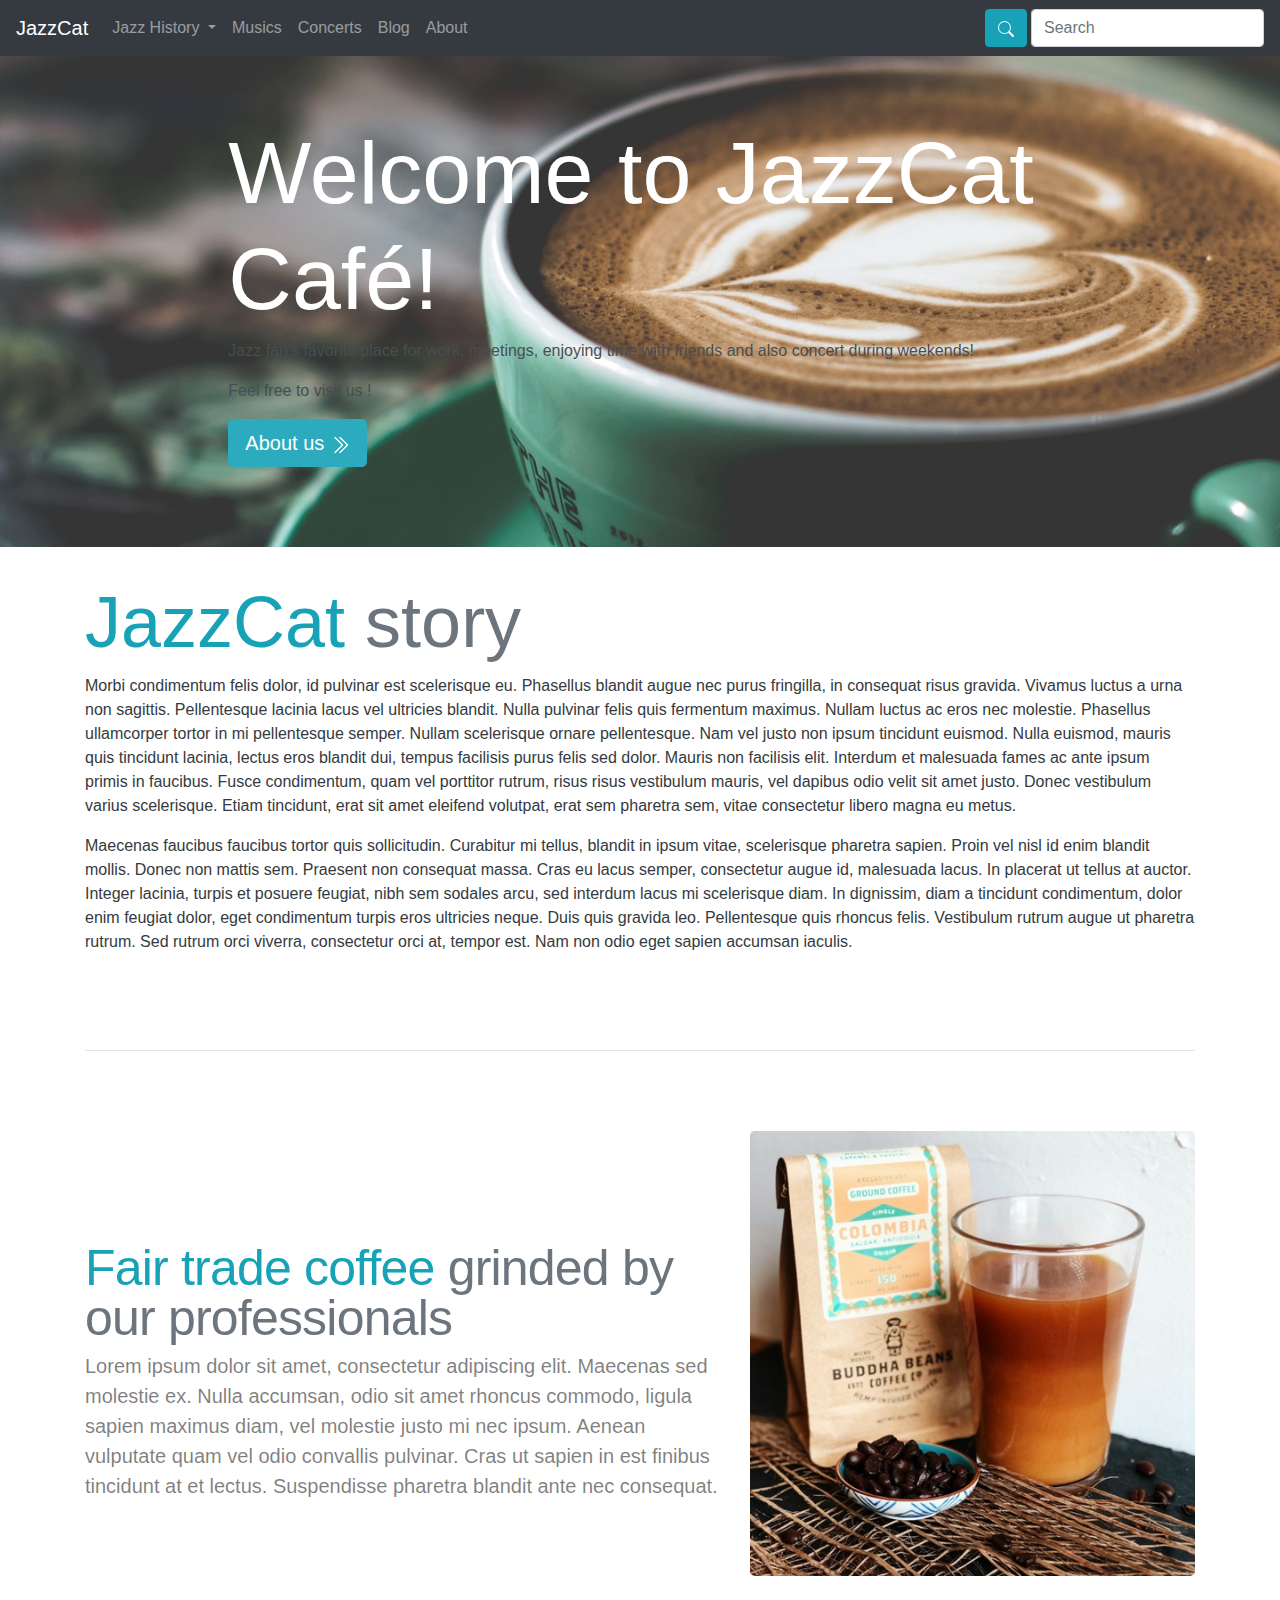
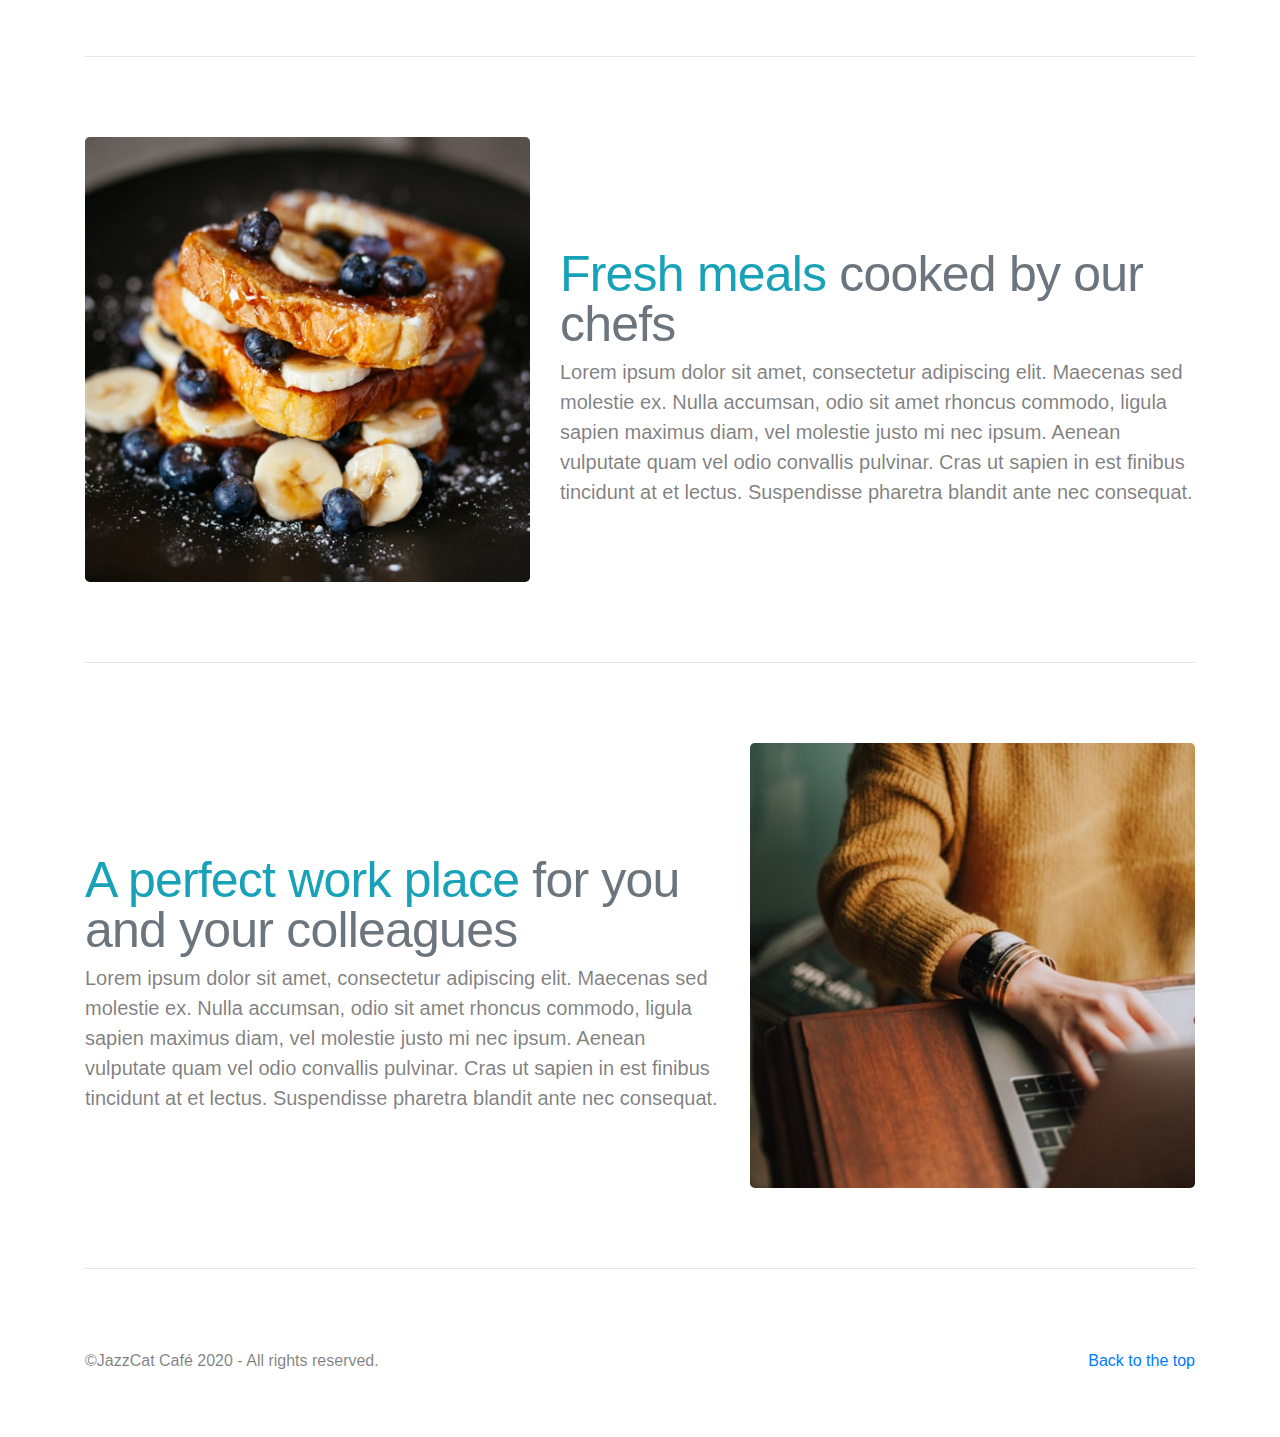
==== index.html @ 62573907 "initial commit" ====
<!doctype html>
<html lang="en">
<head>
    <meta charset="UTF-8">
    <title>JazzCat Café</title>
    <!-------------------------------------------- REQUIRED META TAG --------------------------------------------------->
    <meta name="viewport" content="width=device-width, initial-scale=1, shrink-to-fit=no">
    <meta name="description"
          content="JazzCat is a blog for jazz fans, talking about concerts, jazz history, musicians,...">
    <!----------------------------------------------- CSS FILES -------------------------------------------------------->
    <link rel="stylesheet" href="https://stackpath.bootstrapcdn.com/bootstrap/4.5.2/css/bootstrap.min.css"
          integrity="sha384-JcKb8q3iqJ61gNV9KGb8thSsNjpSL0n8PARn9HuZOnIxN0hoP+VmmDGMN5t9UJ0Z" crossorigin="anonymous">
    <link rel="stylesheet" href="styles/carousel.css">
    <link rel="stylesheet" href="styles/styles.css">
</head>
<body>
<!------------------------------------------------ HEADER + NAVBAR ----------------------------------------------------->
<header>
    <nav class="navbar navbar-expand-lg navbar-dark bg-dark">
        <a class="navbar-brand" href="index.html">JazzCat</a>
        <button class="navbar-toggler" type="button" data-toggle="collapse" data-target="#navbarDropdown"
                aria-controls="navbarDropdown" aria-expanded="false" aria-label="Toggle navigation">
            <span class="navbar-toggler-icon"></span>
        </button>
        <div class="collapse navbar-collapse" id="navbarDropdown">
            <ul class="navbar-nav mr-auto">
                <li class="nav-item dropdown">
                    <a class="nav-link dropdown-toggle" href="#" id="navbarHistory" role="button" data-toggle="dropdown"
                       aria-haspopup="true" aria-expanded="false">
                        Jazz History
                    </a>
                    <div class="dropdown-menu" aria-labelledby="navbarHistory">
                        <a class="dropdown-item" href="origins.html">Origins</a>
                        <a class="dropdown-item" href="category.html">Jazz Categories</a>
                        <a class="dropdown-item" href="legends.html">The Jazz Legends</a>
                    </div>
                </li>
                <li class="nav-item">
                    <a class="nav-link" href="musics.html">Musics</a>
                </li>
                <li class="nav-item">
                    <a class="nav-link" href="concert.html">Concerts</a>
                </li>
                <li class="nav-item">
                    <a class="nav-link" href="blog.html">Blog</a>
                </li>
                <li class="nav-item">
                    <a class="nav-link" href="about.html">About</a>
                </li>
            </ul>
            <form class="form-inline my-2 my-md-0">
                <a class="btn btn-info btn-md mr-1 align-items-center">
                    <svg width="1em" height="1em" viewBox="0 0 16 16" class="bi bi-search" fill="currentColor"
                         xmlns="http://www.w3.org/2000/svg">
                        <path fill-rule="evenodd"
                              d="M10.442 10.442a1 1 0 0 1 1.415 0l3.85 3.85a1 1 0 0 1-1.414 1.415l-3.85-3.85a1 1 0 0 1 0-1.415z"/>
                        <path fill-rule="evenodd"
                              d="M6.5 12a5.5 5.5 0 1 0 0-11 5.5 5.5 0 0 0 0 11zM13 6.5a6.5 6.5 0 1 1-13 0 6.5 6.5 0 0 1 13 0z"/>
                    </svg>
                </a>
                <input class="form-control" type="text" placeholder="Search">
            </form>
        </div>
    </nav>
</header>
<!--------------------------------------------------- JUMBOTRON -------------------------------------------------------->
<div class="jumbotron jumbotron-fluid"
     style="background-image: url(img/jumbotron01.jpg); background-size: cover; opacity: 0.9;">
    <div class="container col-sm-8 mx-auto">
        <h1 class="display-2 text-white">Welcome to JazzCat Café!</h1>
        <p class="text-dark">Jazz fan's favorite place for work, meetings,
            enjoying time with friends and also concert during weekends!</p>
        <p class="text-dark">Feel free to visit us !</p>
        <p><a class="btn btn-info btn-lg" href="about.html" role="link">About us
            <svg width="1em" height="1em" viewBox="0 0 16 16" class="bi bi-chevron-double-right" fill="currentColor"
                 xmlns="http://www.w3.org/2000/svg">
                <path fill-rule="evenodd"
                      d="M3.646 1.646a.5.5 0 0 1 .708 0l6 6a.5.5 0 0 1 0 .708l-6 6a.5.5 0 0 1-.708-.708L9.293 8 3.646 2.354a.5.5 0 0 1 0-.708z"/>
                <path fill-rule="evenodd"
                      d="M7.646 1.646a.5.5 0 0 1 .708 0l6 6a.5.5 0 0 1 0 .708l-6 6a.5.5 0 0 1-.708-.708L13.293 8 7.646 2.354a.5.5 0 0 1 0-.708z"/>
            </svg>
        </a></p>
    </div>
</div>
<!--------------------------------------------------- PRESENTATION CAFE ------------------------------------------------>
<div class="container">
    <div class="row">
        <div class="col">
            <h1 class="display-3 text-muted"><span class="text-info">JazzCat</span> story</h1>
            <p class="text-left text-dark">Morbi condimentum felis dolor, id pulvinar est scelerisque eu. Phasellus blandit
                augue nec purus
                fringilla, in consequat risus gravida. Vivamus luctus a urna non sagittis. Pellentesque lacinia
                lacus vel ultricies blandit. Nulla pulvinar felis quis fermentum maximus. Nullam luctus ac eros nec
                molestie. Phasellus ullamcorper tortor in mi pellentesque semper. Nullam scelerisque ornare
                pellentesque. Nam vel justo non ipsum tincidunt euismod. Nulla euismod, mauris quis tincidunt
                lacinia, lectus eros blandit dui, tempus facilisis purus felis sed dolor. Mauris non facilisis elit.
                Interdum et malesuada fames ac ante ipsum primis in faucibus. Fusce condimentum, quam vel porttitor
                rutrum, risus risus vestibulum mauris, vel dapibus odio velit sit amet justo. Donec vestibulum
                varius scelerisque. Etiam tincidunt, erat sit amet eleifend volutpat, erat sem pharetra sem, vitae
                consectetur libero magna eu metus.</p>
            <p class="text-left text-dark">Maecenas faucibus faucibus tortor quis sollicitudin. Curabitur mi tellus, blandit
                in ipsum vitae, scelerisque pharetra sapien. Proin vel nisl id enim blandit mollis. Donec non mattis
                sem. Praesent non consequat massa. Cras eu lacus semper, consectetur augue id, malesuada lacus. In
                placerat ut tellus at auctor. Integer lacinia, turpis et posuere feugiat, nibh sem sodales arcu, sed
                interdum lacus mi scelerisque diam. In dignissim, diam a tincidunt condimentum, dolor enim feugiat
                dolor, eget condimentum turpis eros ultricies neque. Duis quis gravida leo. Pellentesque quis
                rhoncus felis. Vestibulum rutrum augue ut pharetra rutrum. Sed rutrum orci viverra, consectetur orci
                at, tempor est. Nam non odio eget sapien accumsan iaculis. </p>
        </div>
    </div>
</div>
<!--------------------------------------------------- FEATURETTES------------------------------------------------------->
<div class="container marketing">
    <hr class="featurette-divider">
    <div class="row featurette">
        <div class="col-md-7">
            <h2 class="featurette-heading text-muted"><span class="text-info">Fair trade coffee</span> grinded by our
                professionals</h2>
            <p class="lead text-black-50">Lorem ipsum dolor sit amet, consectetur adipiscing elit. Maecenas sed molestie ex. Nulla
                accumsan, odio sit amet rhoncus commodo, ligula sapien maximus diam, vel molestie justo mi nec ipsum.
                Aenean vulputate quam vel odio convallis pulvinar. Cras ut sapien in est finibus tincidunt at et lectus.
                Suspendisse pharetra blandit ante nec consequat.</p>
        </div>
        <div class="col-md-5">
            <img src="img/photocard03sm.jpg" class="featuretteImage rounded-lg" alt="">
        </div>
    </div>
    <hr class="featurette-divider">
    <div class="row featurette">
        <div class="col-md-7 order-md-2">
            <h2 class="featurette-heading text-muted"><span class="text-info">Fresh meals</span> cooked by our chefs
            </h2>
            <p class="lead text-black-50">Lorem ipsum dolor sit amet, consectetur adipiscing elit. Maecenas sed molestie ex. Nulla
                accumsan, odio sit amet rhoncus commodo, ligula sapien maximus diam, vel molestie justo mi nec ipsum.
                Aenean vulputate quam vel odio convallis pulvinar. Cras ut sapien in est finibus tincidunt at et lectus.
                Suspendisse pharetra blandit ante nec consequat.</p>
        </div>
        <div class="col-md-5 order-md-1">
            <img src="img/photocard02sm.jpg" class="rounded-lg" alt="">
        </div>
    </div>
    <hr class="featurette-divider">
    <div class="row featurette">
        <div class="col-md-7">
            <h2 class="featurette-heading text-muted"><span class="text-info">A perfect work place</span> for you and
                your colleagues</h2>
            <p class="lead text-black-50">Lorem ipsum dolor sit amet, consectetur adipiscing elit. Maecenas sed molestie ex. Nulla
                accumsan, odio sit amet rhoncus commodo, ligula sapien maximus diam, vel molestie justo mi nec ipsum.
                Aenean vulputate quam vel odio convallis pulvinar. Cras ut sapien in est finibus tincidunt at et lectus.
                Suspendisse pharetra blandit ante nec consequat.</p>
        </div>
        <div class="col-md-5">
            <img src="img/photocard01sm.jpg" class="rounded-lg" alt="">
        </div>
    </div>
    <hr class="featurette-divider">
</div>
<!--------------------------------------------------------- FOOTER ----------------------------------------------------->
<footer class="container">
    <p class="float-right">
        <a href="#">Back to the top</a>
    </p>
    <p class="text-black-50">©JazzCat Café 2020 - All rights reserved.</p>
</footer>
<!------------------------------------------------ OPTIONAL JAVASCRIPT ------------------------------------------------->
<script src="https://code.jquery.com/jquery-3.5.1.slim.min.js"
        integrity="sha384-DfXdz2htPH0lsSSs5nCTpuj/zy4C+OGpamoFVy38MVBnE+IbbVYUew+OrCXaRkfj"
        crossorigin="anonymous"></script>
<script src="https://cdn.jsdelivr.net/npm/popper.js@1.16.1/dist/umd/popper.min.js"
        integrity="sha384-9/reFTGAW83EW2RDu2S0VKaIzap3H66lZH81PoYlFhbGU+6BZp6G7niu735Sk7lN"
        crossorigin="anonymous"></script>
<script src="https://stackpath.bootstrapcdn.com/bootstrap/4.5.2/js/bootstrap.min.js"
        integrity="sha384-B4gt1jrGC7Jh4AgTPSdUtOBvfO8shuf57BaghqFfPlYxofvL8/KUEfYiJOMMV+rV"
        crossorigin="anonymous"></script>

</body>
</html>
---- styles/carousel.css ----
/* CUSTOMIZE THE CAROUSEL
-------------------------------------------------- */

/* Carousel base class */
.carousel {
  margin-bottom: 4rem;
}
/* Since positioning the image, we need to help out the caption */
.carousel-caption {
  bottom: 3rem;
  z-index: 10;
}

/* Declare heights because of positioning of img element */
.carousel-item {
  height: 32rem;
}
.carousel-item > img {
  position: absolute;
  top: 0;
  left: 0;
  min-width: 100%;
  height: 32rem;
}

/* MARKETING CONTENT
-------------------------------------------------- */

/* Center align the text within the three columns below the carousel */
.marketing .col-lg-4 {
  margin-bottom: 1.5rem;
  text-align: center;
}
.marketing h2 {
  font-weight: 400;
}
.marketing .col-lg-4 p {
  margin-right: .75rem;
  margin-left: .75rem;
}


/* Featurettes
------------------------- */

.featurette-divider {
  margin: 5rem 0; /* Space out the Bootstrap <hr> more */
}

/* Thin out the marketing headings */
.featurette-heading {
  font-weight: 300;
  line-height: 1;
  letter-spacing: -.05rem;
}


/* RESPONSIVE CSS
-------------------------------------------------- */

@media (min-width: 40em) {
  /* Bump up size of carousel content */
  .carousel-caption p {
    margin-bottom: 1.25rem;
    font-size: 1.25rem;
    line-height: 1.4;
  }

  .featurette-heading {
    font-size: 50px;
  }
}

@media (min-width: 62em) {
  .featurette-heading {
    margin-top: 7rem;
  }
}
---- styles/styles.css ----
/* --- ___ GENERAL ___ --- */
*, ::after, ::before {
    box-sizing: border-box;
    margin: 0;
}

body {
    font-family:'Roboto', sans-serif;
    font-size: 1rem;
    font-weight: 400;
    line-height: 1.5;
    color: #181818;
}

img {
    max-height: 100%;
    max-width: 100%;
}

footer {
    margin-top: 0;
    margin-bottom: 4em;
}
.featuretteImage {
    width: 100%;
}

/* --- ___ NAVBAR ___ --- */
#navbarHamburger {
    padding: 20px;
}

/* --- ___ RESPONSIVE DESIGN ___ --- */
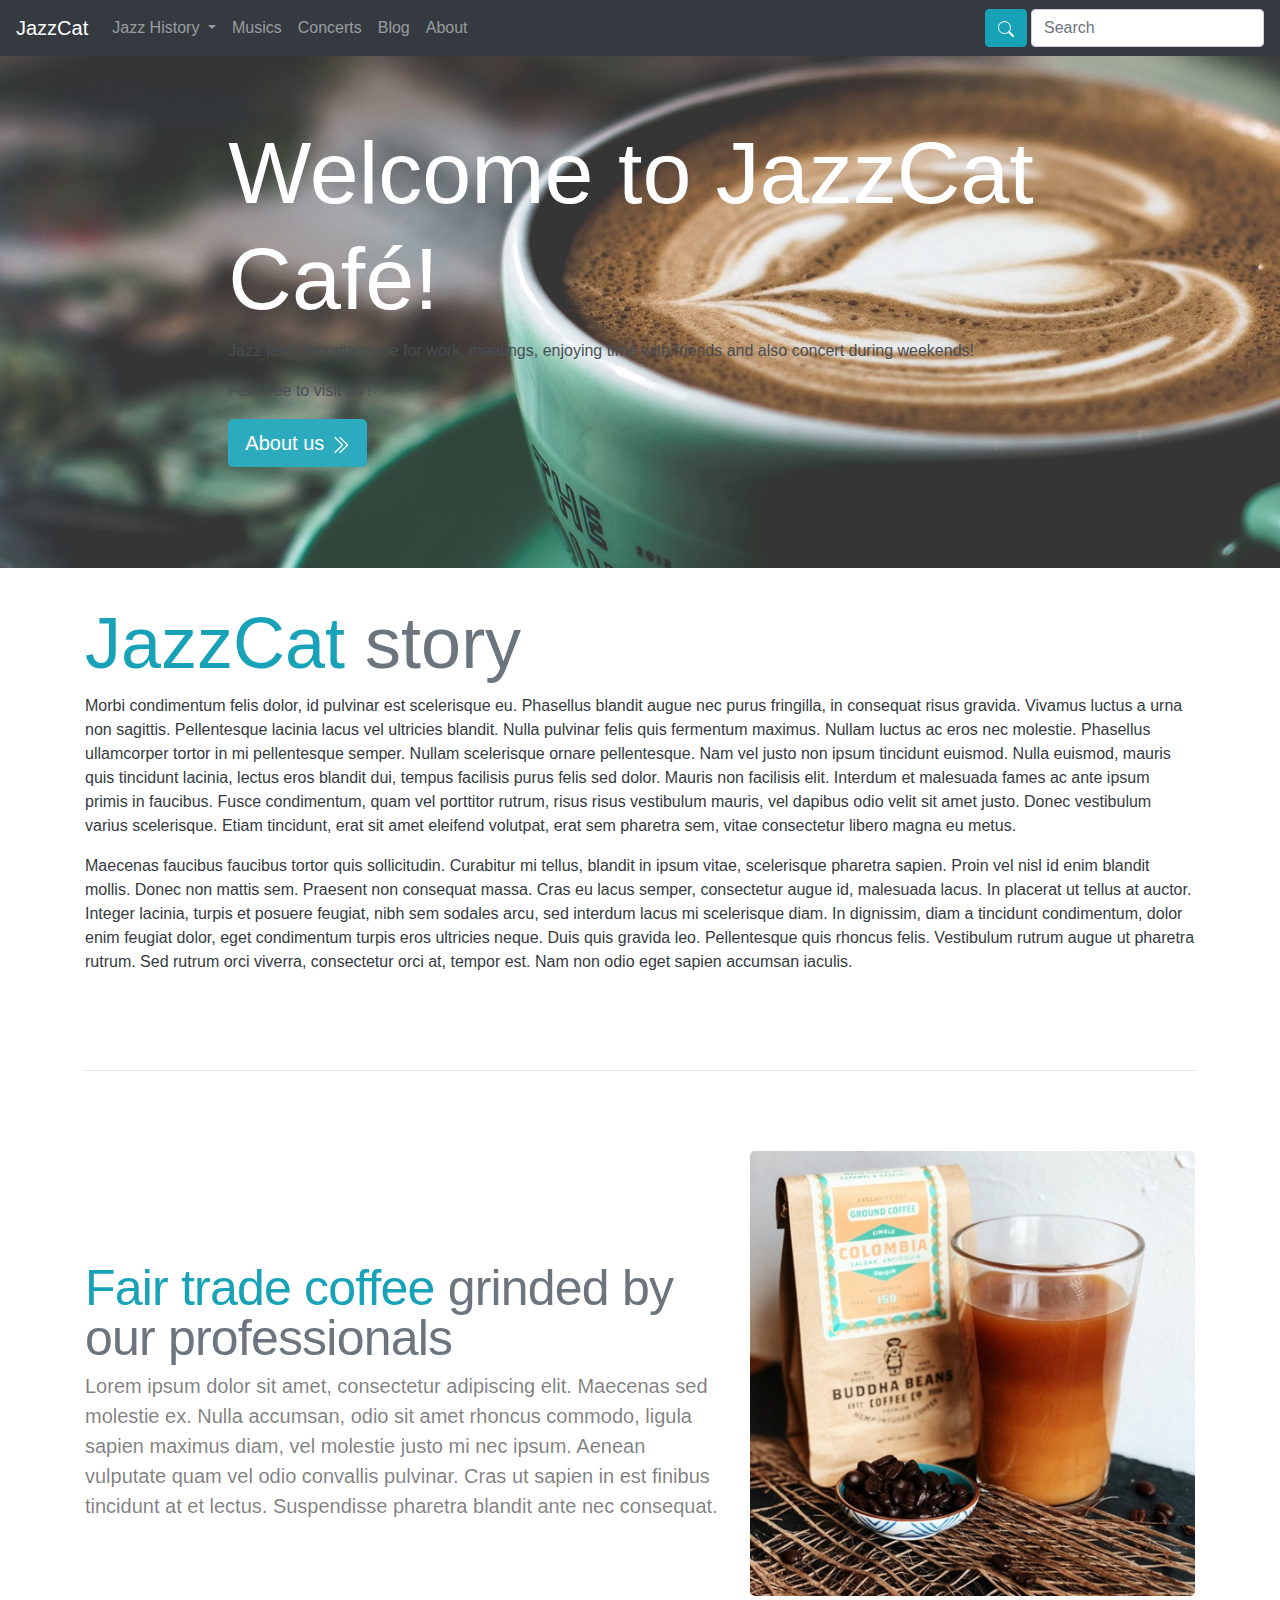
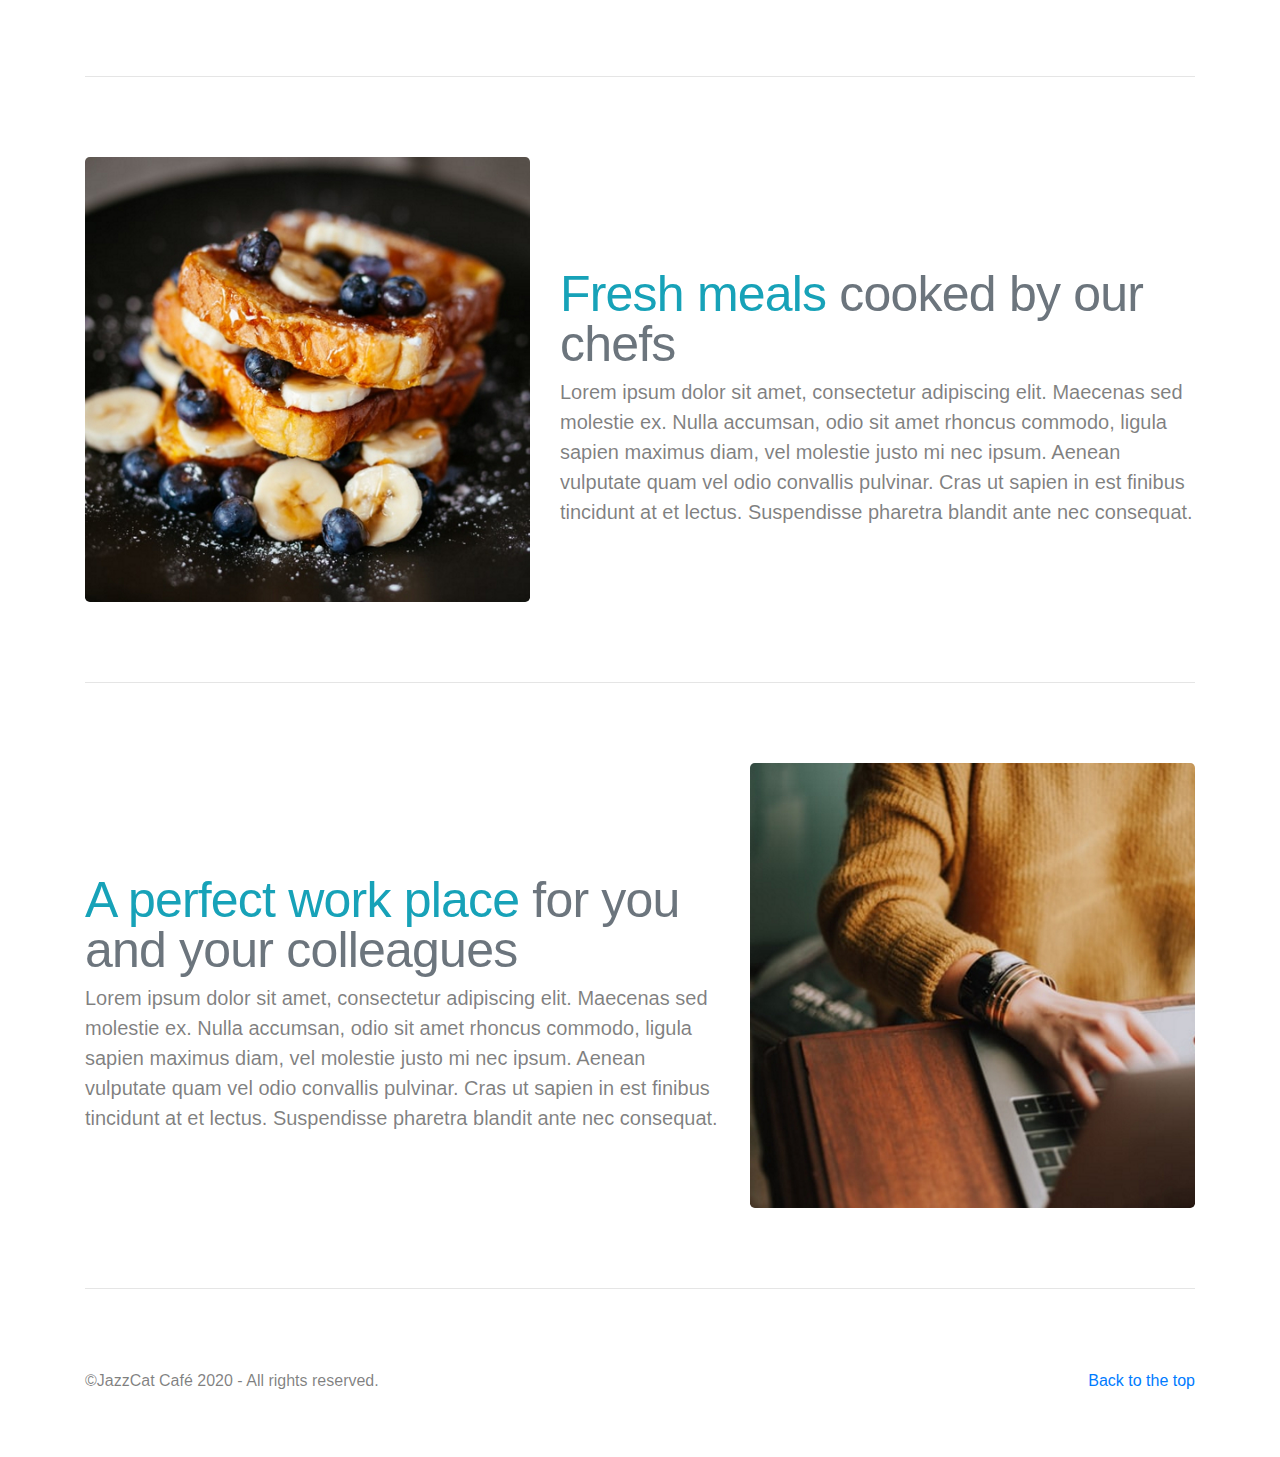
==== commit 43094309: "Update Commit" ====
--- a/index.html
+++ b/index.html
@@ -65,7 +65,7 @@
 </header>
 <!--------------------------------------------------- JUMBOTRON -------------------------------------------------------->
 <div class="jumbotron jumbotron-fluid"
-     style="background-image: url(img/jumbotron01.jpg); background-size: cover; opacity: 0.9;">
+     style="background-image: url(img/jumbotron01.jpg); background-size: cover; opacity: 0.9; height: 512px;">
     <div class="container col-sm-8 mx-auto">
         <h1 class="display-2 text-white">Welcome to JazzCat Café!</h1>
         <p class="text-dark">Jazz fan's favorite place for work, meetings,
--- a/styles/styles.css
+++ b/styles/styles.css
@@ -30,5 +30,8 @@
     padding: 20px;
 }
 
-/* --- ___ RESPONSIVE DESIGN ___ --- */
+/* ---___ GOOGLE MAP ___---*/
 
+#cafeMap{
+    width:100%;height:400px;
+}
